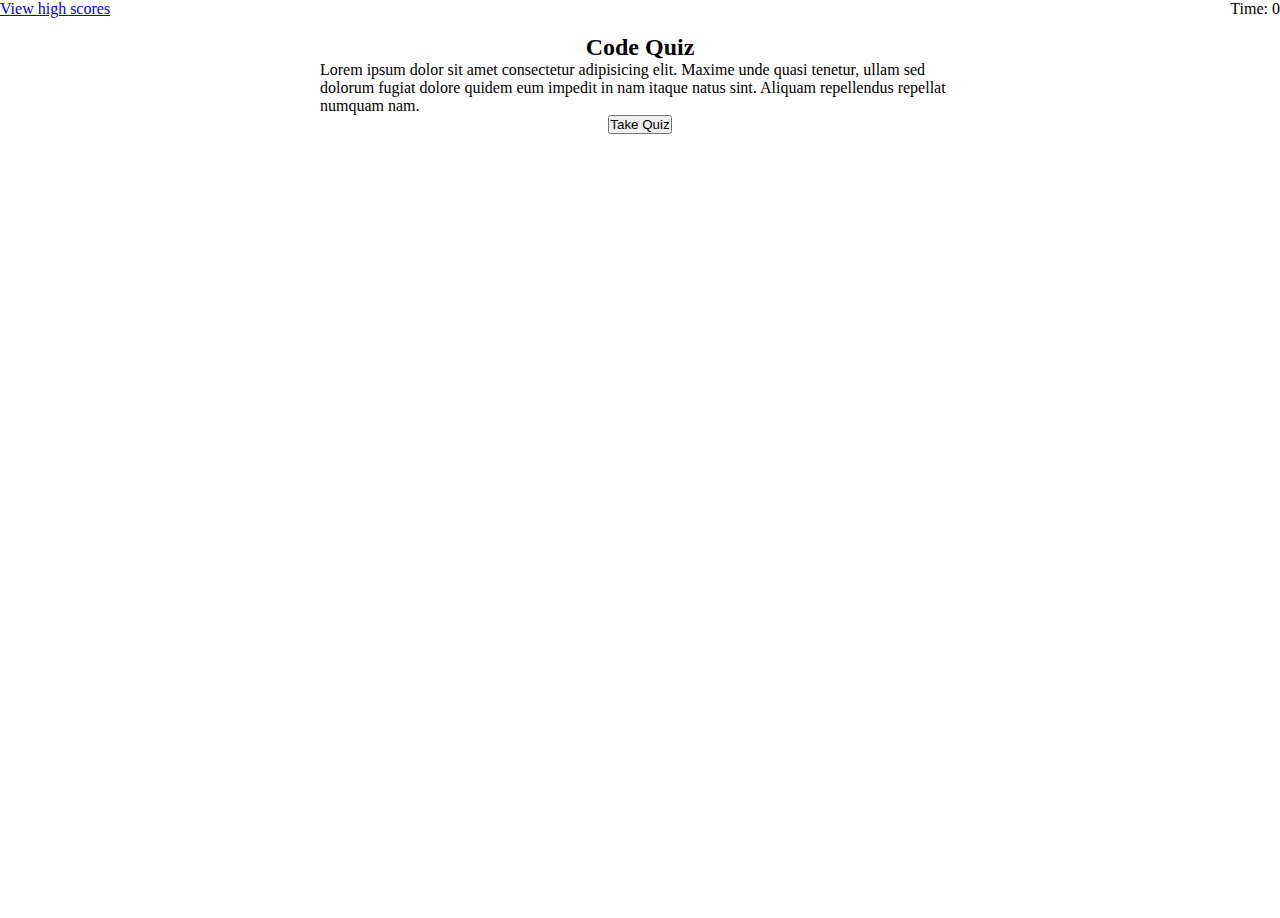
==== index.html @ 3bd36692 "added event listeners for screens to display and disappear." ====
<!DOCTYPE html>
<html lang="en">
  <head>
    <meta charset="UTF-8" />
    <meta http-equiv="X-UA-Compatible" content="IE=edge" />
    <meta name="viewport" content="width=device-width, initial-scale=1.0" />
    <title>Code Quiz</title>
    <link rel="stylesheet" href="/assets/css/style.css" />
  </head>
  <body>
    <main>
      <header>
        <a class="high-scores" href="#">View high scores</a>
        <p>Time: <span class="timer">0</span></p>
      </header>
      <section id="start">
        <h2>Code Quiz</h2>
        <p>
          Lorem ipsum dolor sit amet consectetur adipisicing elit. Maxime unde
          quasi tenetur, ullam sed dolorum fugiat dolore quidem eum impedit in
          nam itaque natus sint. Aliquam repellendus repellat numquam nam.
        </p>
        <button class="take-quiz-btn">Take Quiz</button>
      </section>
      <section id="quiz" style="display: none">
        <h2>Quiz</h2>
        <button class="end-quiz-btn">End</button>
      </section>
      <section id="end" style="display: none">
        <h2>End</h2>
        <button class="home-quiz-btn">Start</button>
      </section>
    </main>
    <script src="assets/js/script.js"></script>
  </body>
</html>
---- assets/css/style.css ----
*,
html {
  margin: 0;
  padding: 0;
  box-sizing: border-box;
  overflow-x: hidden;
}

section {
  display: flex;
  flex-direction: column;
  align-items: center;
  padding: 1rem 20rem;
  width: 100vw;
  height: 100vh;
}

header {
  display: flex;
  flex-direction: row;
  justify-content: space-between;
  align-items: center;
}
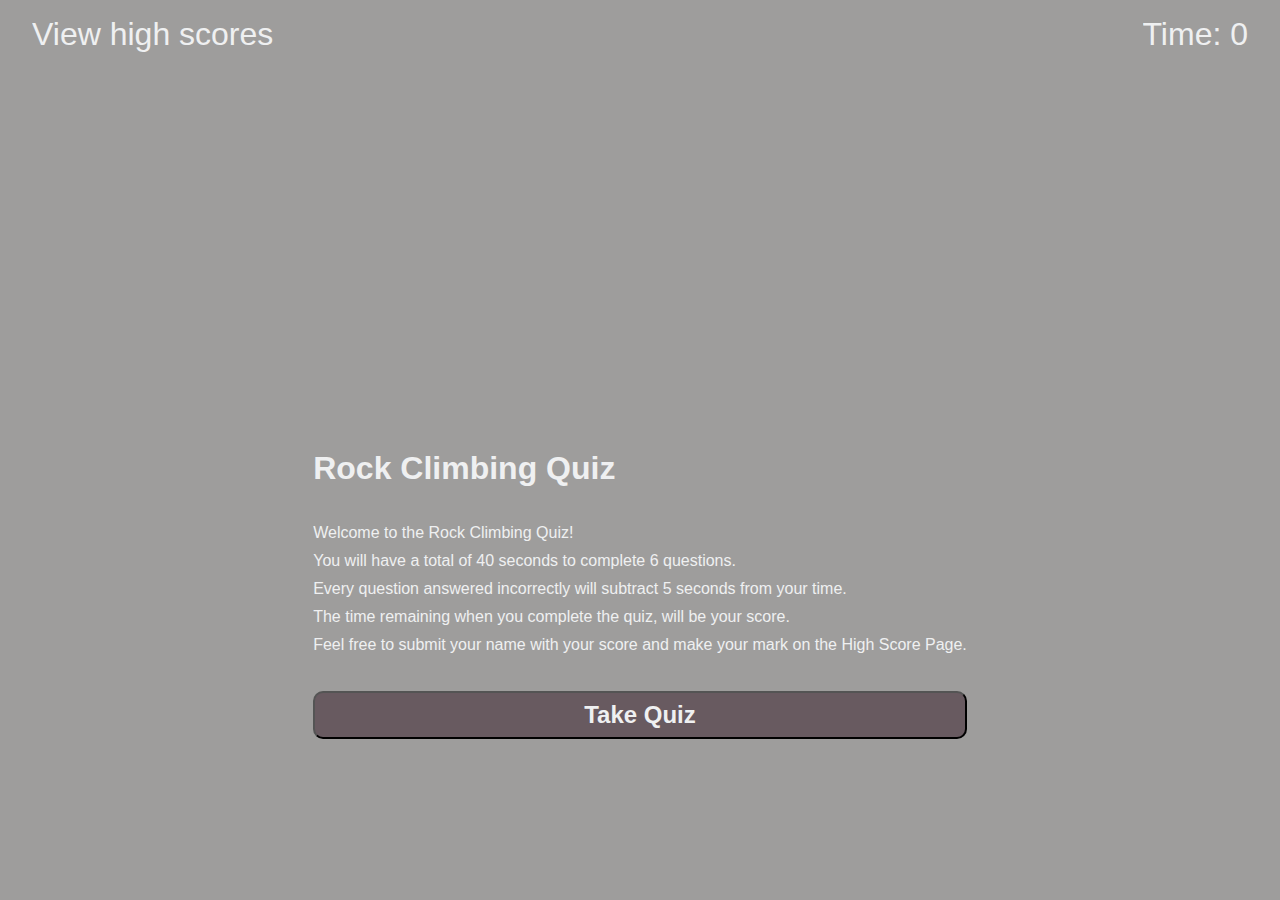
==== commit 8b331f95: "added styles to quiz to make it more modern and user friendly." ====
--- a/index.html
+++ b/index.html
@@ -4,32 +4,106 @@
     <meta charset="UTF-8" />
     <meta http-equiv="X-UA-Compatible" content="IE=edge" />
     <meta name="viewport" content="width=device-width, initial-scale=1.0" />
-    <title>Code Quiz</title>
+    <title>Rock Climbing Quiz</title>
     <link rel="stylesheet" href="/assets/css/style.css" />
   </head>
   <body>
-    <main>
+    <main class="background">
       <header>
-        <a class="high-scores" href="#">View high scores</a>
+        <a class="high-scores" href="highScore.html">View high scores</a>
         <p>Time: <span class="timer">0</span></p>
       </header>
-      <section id="start">
-        <h2>Code Quiz</h2>
-        <p>
-          Lorem ipsum dolor sit amet consectetur adipisicing elit. Maxime unde
-          quasi tenetur, ullam sed dolorum fugiat dolore quidem eum impedit in
-          nam itaque natus sint. Aliquam repellendus repellat numquam nam.
-        </p>
-        <button class="take-quiz-btn">Take Quiz</button>
+
+      <section class="start" id="start">
+        <div class="quiz-images">
+          <img src="/assets/images/climbing.png" alt="" />
+        </div>
+        <div class="quiz-content">
+          <h1>Rock Climbing Quiz</h1>
+          <p>
+            Welcome to the Rock Climbing Quiz!<br />
+            You will have a total of 40 seconds to complete 6 questions.<br />
+            Every question answered incorrectly will subtract 5 seconds from
+            your time.<br />
+            The time remaining when you complete the quiz, will be your score.
+            <br />
+            Feel free to submit your name with your score and make your mark on
+            the High Score Page.<br />
+          </p>
+          <button class="take-quiz-btn">Take Quiz</button>
+        </div>
       </section>
       <section id="quiz" style="display: none">
-        <h2>Quiz</h2>
-        <button class="end-quiz-btn">End</button>
+        <div class="quiz-images">
+          <img id="quiz-images" alt="" />
+        </div>
+        <div class="quiz-content">
+          <div class="question"></div>
+          <form class="quizForm" id="quizForm" action="">
+            <div class="choices"></div>
+            <button class="submit-answer-btn">Submit</button>
+            <p class="question-message"></p>
+          </form>
+        </div>
       </section>
-      <section id="end" style="display: none">
-        <h2>End</h2>
-        <button class="home-quiz-btn">Start</button>
+      <section class="end" id="end" style="display: none">
+        <div class="quiz-images">
+          <img src="/assets/images/finish.png" alt="" />
+        </div>
+        <h2>You've Completed the Quiz!</h2>
+        <form action="">
+          <p class="score-text"></p>
+          <input
+            class="player-input"
+            name="player-input"
+            type="text"
+            placeholder="Player Name"
+          />
+          <button class="submit-high-score">Submit</button>
+        </form>
       </section>
+      <footer style="display: none">
+        <a
+          href="https://www.flaticon.com/free-icons/climbing"
+          title="climbing icons"
+          >Climbing icons created by monkik - Flaticon</a
+        >
+        <a
+          href="https://www.flaticon.com/free-icons/summit"
+          title="summit icons"
+          >Summit icons created by Freepik - Flaticon</a
+        >
+        <a
+          href="https://www.flaticon.com/free-icons/climbing-wall"
+          title="climbing-wall icons"
+          >Climbing-wall icons created by Freepik - Flaticon</a
+        >
+        <a
+          href="https://www.flaticon.com/free-icons/miscellaneous"
+          title="miscellaneous icons"
+          >Miscellaneous icons created by Smashicons - Flaticon</a
+        >
+        <a
+          href="https://www.flaticon.com/free-icons/climbing-shoes"
+          title="climbing shoes icons"
+          >Climbing shoes icons created by Freepik - Flaticon</a
+        >
+        <a
+          href="https://www.flaticon.com/free-icons/climber"
+          title="climber icons"
+          >Climber icons created by Freepik - Flaticon</a
+        >
+        <a
+          href="https://www.flaticon.com/free-icons/carabiner"
+          title="carabiner icons"
+          >Carabiner icons created by Paul J. - Flaticon</a
+        >
+        <a
+          href="https://www.flaticon.com/free-icons/milestones"
+          title="milestones icons"
+          >Milestones icons created by Freepik - Flaticon</a
+        >
+      </footer>
     </main>
     <script src="assets/js/script.js"></script>
   </body>
--- a/assets/css/style.css
+++ b/assets/css/style.css
@@ -4,20 +4,143 @@
   padding: 0;
   box-sizing: border-box;
   overflow-x: hidden;
+  font-family: "Roboto", sans-serif;
+  color: #eff0f1;
+}
+.background {
+  position: relative;
+  background-color: #9e9d9c;
+  width: 100vw;
+  height: 100vh;
+  z-index: 10;
+  /* background-color: rgb(107, 107, 107); */
+  background-blend-mode: multiply;
+  background-size: cover;
+  background-repeat: no-repeat;
+}
+
+header {
+  position: absolute;
+  top: 0;
+  width: 100vw;
+  display: flex;
+  flex-direction: row;
+  justify-content: space-between;
+  align-items: center;
+  padding: 1rem 2rem;
+  font-size: 2rem;
+  color: #eff0f1;
+}
+header p {
+  text-align: right;
+}
+header a {
+  text-decoration: none;
+  color: #eff0f1;
 }
 
 section {
   display: flex;
   flex-direction: column;
+  justify-content: flex-start;
   align-items: center;
-  padding: 1rem 20rem;
+  padding: 1rem 5rem;
   width: 100vw;
   height: 100vh;
+  text-align: center;
 }
 
-header {
+.quiz-images {
   display: flex;
-  flex-direction: row;
-  justify-content: space-between;
+  justify-content: center;
   align-items: center;
+  height: 50%;
 }
+.quiz-content {
+  color: #eff0f1;
+  text-align: left;
+}
+.start h1 {
+  text-align: left;
+  font-size: 2rem;
+}
+.start p {
+  line-height: 1.75rem;
+  margin: 2rem 0;
+}
+.take-quiz-btn,
+.submit-high-score {
+  padding: 0.5rem 0;
+  font-size: 1.5rem;
+  font-weight: 600;
+  color: #eff0f1;
+  background-color: #685a60;
+  border-radius: 10px;
+  width: 100%;
+}
+.take-quiz-btn,
+.submit-high-score:hover {
+  cursor: pointer;
+}
+
+.quizForm input[type="radio"] {
+  opacity: 0;
+  position: fixed;
+  width: 0;
+}
+
+.quizForm label {
+  display: block;
+  background-color: #685a60;
+  color: #eff0f1;
+  border-color: #685a60;
+  /* background-color: #685a60;
+  border: 2px solid #685a60; */
+  border-radius: 10px;
+  padding: 0.5rem 2rem;
+  margin: 1rem 0;
+  text-align: center;
+}
+.quizForm label:hover {
+  cursor: pointer;
+}
+
+.quizForm input[type="radio"]:checked + label {
+  background-color: #eff0f1;
+  color: #685a60;
+  border-color: #eff0f1;
+}
+.submit-answer-btn {
+  background-color: #0c9c5b;
+  border: 2px solid #0c9c5b;
+  width: 100%;
+  border-radius: 10px;
+  padding: 0.75rem 0;
+  margin-bottom: 1rem;
+}
+.submit-answer-btn:hover {
+  cursor: pointer;
+}
+
+.end h2 {
+  margin-bottom: 1rem;
+}
+.end p,
+.end input,
+.end button {
+  margin: 1rem 0;
+}
+.end input {
+  text-align: center;
+  width: 100%;
+  height: 2rem;
+  box-sizing: border-box;
+  padding: 1rem;
+  color: black;
+  /* font-size: 1.5rem; */
+}
+.end input[type="text"]:focus {
+  /* background-color: lightblue; */
+  outline: none;
+  border: 2px solid #0c9c5b;
+}
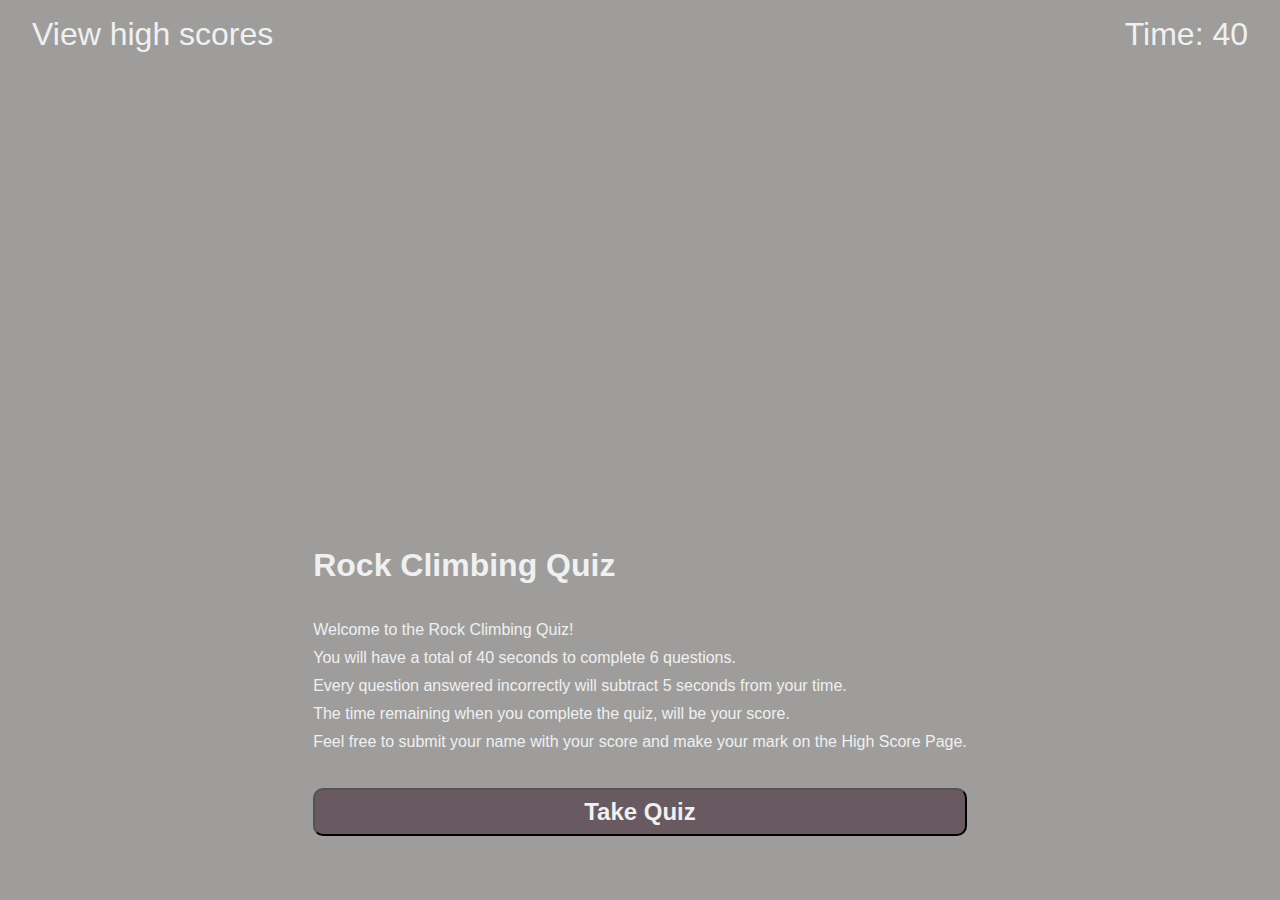
==== commit 4f550ea9: "fixed timer bug not showing time start until two seconds in." ====
--- a/index.html
+++ b/index.html
@@ -11,7 +11,7 @@
     <main class="background">
       <header>
         <a class="high-scores" href="highScore.html">View high scores</a>
-        <p>Time: <span class="timer">0</span></p>
+        <p>Time: <span class="timer">40</span></p>
       </header>
 
       <section class="start" id="start">
--- a/assets/css/style.css
+++ b/assets/css/style.css
@@ -42,7 +42,7 @@
 section {
   display: flex;
   flex-direction: column;
-  justify-content: flex-start;
+  justify-content: space-evenly;
   align-items: center;
   padding: 1rem 5rem;
   width: 100vw;
@@ -144,3 +144,32 @@
   outline: none;
   border: 2px solid #0c9c5b;
 }
+
+@media screen and (max-width: 750px) {
+  header {
+    font-size: 1.5rem;
+  }
+  section {
+    padding: 0 1rem;
+  }
+  .quiz-images {
+    height: 30%;
+    align-items: end;
+    margin-bottom: 1rem;
+  }
+  .quiz-images img {
+    width: 150px;
+  }
+  .start p {
+    line-height: 1.5rem;
+  }
+}
+@media screen and (max-width: 350px) {
+  header {
+    font-size: 1.2rem;
+  }
+  .start p {
+    line-height: 1.25rem;
+    margin: 1rem 0;
+  }
+}
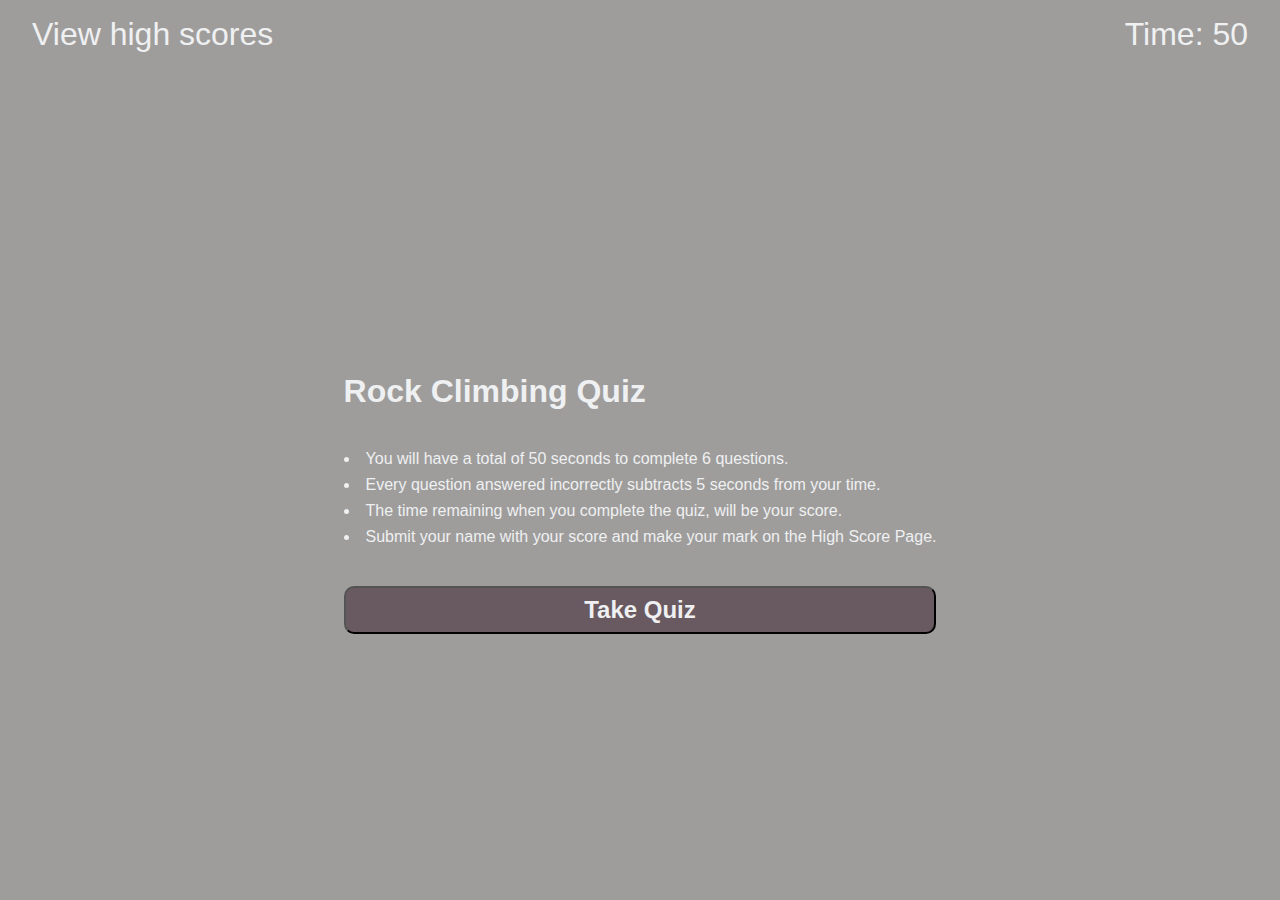
==== commit d18c551f: "fixed issue with wrong answer time deduction not taking effect sometimes by re-defining timer.textCo" ====
--- a/index.html
+++ b/index.html
@@ -5,31 +5,37 @@
     <meta http-equiv="X-UA-Compatible" content="IE=edge" />
     <meta name="viewport" content="width=device-width, initial-scale=1.0" />
     <title>Rock Climbing Quiz</title>
-    <link rel="stylesheet" href="/assets/css/style.css" />
+    <link rel="stylesheet" href="assets/css/style.css" />
   </head>
   <body>
     <main class="background">
       <header>
         <a class="high-scores" href="highScore.html">View high scores</a>
-        <p>Time: <span class="timer">40</span></p>
+        <p>Time: <span class="timer">50</span></p>
       </header>
 
       <section class="start" id="start">
         <div class="quiz-images">
-          <img src="/assets/images/climbing.png" alt="" />
+          <img src="assets/images/climbing.png" alt="" />
         </div>
         <div class="quiz-content">
           <h1>Rock Climbing Quiz</h1>
-          <p>
-            Welcome to the Rock Climbing Quiz!<br />
-            You will have a total of 40 seconds to complete 6 questions.<br />
-            Every question answered incorrectly will subtract 5 seconds from
-            your time.<br />
-            The time remaining when you complete the quiz, will be your score.
-            <br />
-            Feel free to submit your name with your score and make your mark on
-            the High Score Page.<br />
-          </p>
+          <ul>
+            <li>
+              You will have a total of 50 seconds to complete 6 questions.
+            </li>
+            <li>
+              Every question answered incorrectly subtracts 5 seconds from your
+              time.
+            </li>
+            <li>
+              The time remaining when you complete the quiz, will be your score.
+            </li>
+            <li>
+              Submit your name with your score and make your mark on the High
+              Score Page.
+            </li>
+          </ul>
           <button class="take-quiz-btn">Take Quiz</button>
         </div>
       </section>
@@ -48,10 +54,10 @@
       </section>
       <section class="end" id="end" style="display: none">
         <div class="quiz-images">
-          <img src="/assets/images/finish.png" alt="" />
+          <img src="assets/images/finish.png" alt="" />
         </div>
-        <h2>You've Completed the Quiz!</h2>
         <form action="">
+          <h2>You've Completed the Quiz!</h2>
           <p class="score-text"></p>
           <input
             class="player-input"
--- a/assets/css/style.css
+++ b/assets/css/style.css
@@ -1,3 +1,9 @@
+:root {
+  --white: #eff0f1;
+  --brown: #685a60;
+  --grey: #9e9d9c;
+  --green: #0c9c5b;
+}
 *,
 html {
   margin: 0;
@@ -5,11 +11,12 @@
   box-sizing: border-box;
   overflow-x: hidden;
   font-family: "Roboto", sans-serif;
-  color: #eff0f1;
-}
+  color: var(--white);
+}
+
 .background {
   position: relative;
-  background-color: #9e9d9c;
+  background-color: var(--grey);
   width: 100vw;
   height: 100vh;
   z-index: 10;
@@ -29,14 +36,14 @@
   align-items: center;
   padding: 1rem 2rem;
   font-size: 2rem;
-  color: #eff0f1;
+  color: var(--white);
 }
 header p {
   text-align: right;
 }
 header a {
   text-decoration: none;
-  color: #eff0f1;
+  color: var(--white);
 }
 
 section {
@@ -52,29 +59,38 @@
 
 .quiz-images {
   display: flex;
+  align-items: center;
   justify-content: center;
-  align-items: center;
-  height: 50%;
+  height: 40%;
+  margin-bottom: 1rem;
+}
+.quiz-images img {
+  width: 75%;
 }
 .quiz-content {
-  color: #eff0f1;
+  color: var(--white);
   text-align: left;
+  height: 60%;
 }
 .start h1 {
   text-align: left;
   font-size: 2rem;
 }
-.start p {
-  line-height: 1.75rem;
+.start ul {
   margin: 2rem 0;
+  list-style-position: inside;
+  /* list-style: decimal !important; */
+}
+.start li {
+  margin: 0.5rem 0;
 }
 .take-quiz-btn,
 .submit-high-score {
   padding: 0.5rem 0;
   font-size: 1.5rem;
   font-weight: 600;
-  color: #eff0f1;
-  background-color: #685a60;
+  color: var(--white);
+  background-color: var(--brown);
   border-radius: 10px;
   width: 100%;
 }
@@ -91,44 +107,47 @@
 
 .quizForm label {
   display: block;
-  background-color: #685a60;
-  color: #eff0f1;
-  border-color: #685a60;
-  /* background-color: #685a60;
-  border: 2px solid #685a60; */
+  background-color: var(--brown);
+  color: var(--white);
+  border-color: var(--brown);
   border-radius: 10px;
-  padding: 0.5rem 2rem;
-  margin: 1rem 0;
+  padding: 0.75rem 2rem;
+  margin: 0.5rem 0;
   text-align: center;
 }
 .quizForm label:hover {
   cursor: pointer;
 }
-
+.question {
+  font-size: 1.2rem;
+}
 .quizForm input[type="radio"]:checked + label {
-  background-color: #eff0f1;
-  color: #685a60;
-  border-color: #eff0f1;
+  background-color: var(--white);
+  color: var(--brown);
+  border-color: var(--white);
 }
 .submit-answer-btn {
-  background-color: #0c9c5b;
-  border: 2px solid #0c9c5b;
+  background-color: var(--green);
+  border: 2px solid var(--green);
   width: 100%;
   border-radius: 10px;
   padding: 0.75rem 0;
-  margin-bottom: 1rem;
+  margin: 1rem 0;
 }
 .submit-answer-btn:hover {
   cursor: pointer;
 }
 
 .end h2 {
-  margin-bottom: 1rem;
+  /* margin-bottom: 1rem; */
 }
 .end p,
 .end input,
 .end button {
   margin: 1rem 0;
+}
+.end {
+  justify-content: flex-start;
 }
 .end input {
   text-align: center;
@@ -137,39 +156,45 @@
   box-sizing: border-box;
   padding: 1rem;
   color: black;
-  /* font-size: 1.5rem; */
 }
 .end input[type="text"]:focus {
-  /* background-color: lightblue; */
   outline: none;
-  border: 2px solid #0c9c5b;
+  border: 2px solid var(--green);
 }
 
 @media screen and (max-width: 750px) {
   header {
-    font-size: 1.5rem;
+    font-size: 1.3rem;
   }
   section {
-    padding: 0 1rem;
+    padding: 1rem 1rem 0;
+    /* justify-content: flex-start; */
   }
   .quiz-images {
-    height: 30%;
-    align-items: end;
-    margin-bottom: 1rem;
+    height: 40%;
+  }
+  .quiz-content {
+    margin-top: 1rem;
+    height: 60%;
   }
   .quiz-images img {
-    width: 150px;
-  }
-  .start p {
-    line-height: 1.5rem;
+    /* width: 175px; */
+  }
+  .start ul {
+    margin: 1rem 0;
   }
 }
 @media screen and (max-width: 350px) {
   header {
     font-size: 1.2rem;
-  }
-  .start p {
-    line-height: 1.25rem;
-    margin: 1rem 0;
-  }
-}
+    padding: 1rem 1rem;
+  }
+
+  .quiz-images {
+    align-items: flex-end;
+    margin-bottom: 0;
+  }
+  .quiz-content ul {
+    margin: 0.1rem 0;
+  }
+}
